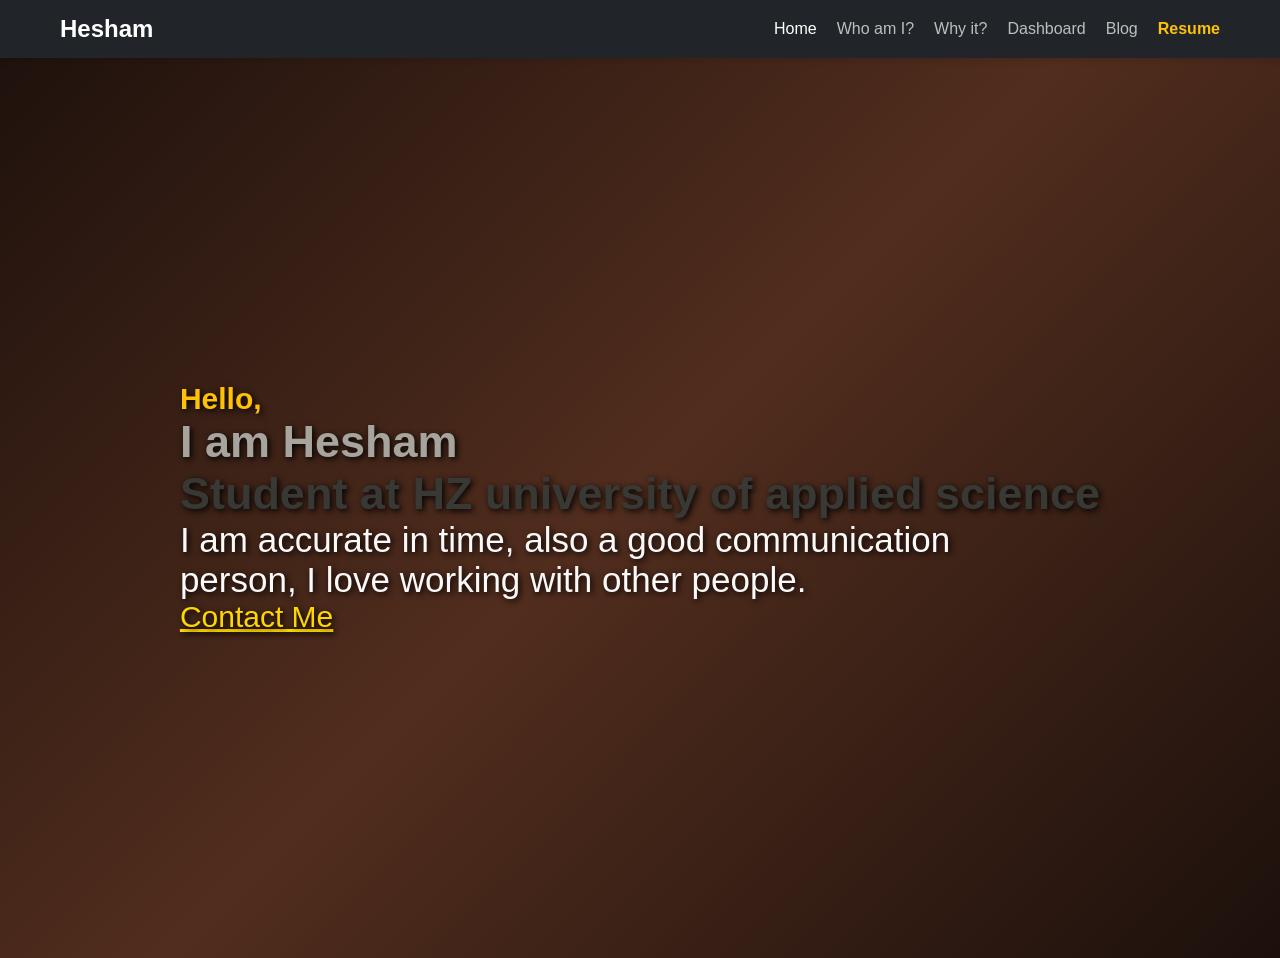
==== index.html @ 1035325f "add text to who am i with photo" ====
<!DOCTYPE html>
<html lang="en">
<head>
    <meta charset="UTF-8">
    <meta name="viewport" content="width=device-width, initial-scale=1.0">
    <title>Hesham</title>
    <link rel="icon" type="image/png" href="img/logo.png">
    
    
    <link rel="stylesheet" href="style.css">
</head>
<body>

    <header class="header">
        <nav class="custom-navbar">
            <!-- Logo -->
            <a href="index.html" class="brand">Hesham</a>
            
            <!-- Mobile menu Button -->
            <button class="menu-btn" id="menu-btn">
                Menu
            </button>

            <!-- Navigation Links -->
            <ul class="nav-menu" id="nav-menu">
                <li><a href="index.html" class="active">Home</a></li>
                <li><a href="who am i.html">Who am I?</a></li>
                <li><a href="why it.html">Why it?</a></li>
                <li><a href="dashboard.html">Dashboard</a></li>
                
                <!-- Dropdown Menu -->
                <li class="dropdown">
                    <a href="blog.html">Blog</a>
                    <ul class="dropdown-menu">
                        <li><a href="goals.html">Goals</a></li>
                        <li><a href="direction.html">Direction</a></li>
                    </ul>
                </li>

                <!-- Resume Link -->
                <li><a href="cv/cv.pdf" download class="resume-btn">Resume</a></li>
            </ul>
        </nav>
    </header>
    <section class="home">
         <div class="text">
                        <h4>Hello,</h4>
                        <h1>I am Hesham</h1>
                        <h2>Student at HZ university of applied science</h2>
                        <p>I am accurate in time, also a good communication person,
                            I love working with other people.
                        </p>
                        <a class="nav-link" href="https://www.instagram.com/hes10s" target="_blank"
                            class="nav">Contact Me</a>
                    </div>

    </section>

    <!-- Script for mobile menu -->
    <script>
        const menubtn = document.getElementById('menu-btn');
        const navMenu = document.getElementById('nav-menu');

        menubtn.addEventListener('click', () => {
            navMenu.classList.toggle('active');
        });
    </script>
</body>
</html>
---- style.css ----
/* --- 1. Basic Resets --- */
* {
  margin: 0;
  padding: 0;
  box-sizing: border-box;
  font-family: sans-serif;
}
body {
  background: linear-gradient(135deg, #1c100b 0%, #512d1e 50%, #1c100b 100%);
}

/* --- 2. Main Navbar Styling --- */
.header {
  background-color: #212529; /* Dark background */
  box-shadow: 0 4px 6px rgba(0, 0, 0, 0.1);
}

.custom-navbar {
  display: flex;
  justify-content: space-between;
  align-items: center;
  max-width: 1200px;
  margin: 0 auto;
  padding: 15px 20px;
}

.brand {
  color: white;
  font-size: 1.5rem;
  font-weight: bold;
  text-decoration: none;
}

/* --- 3. Navigation Menu --- */
.nav-menu {
  list-style: none;
  display: flex;
  align-items: center;
  gap: 20px;
}

.nav-menu a {
  color: rgba(255, 255, 255, 0.7); /* Light grey text */
  text-decoration: none;
  font-size: 1rem;
  transition: color 0.3s ease;
}

.nav-menu a:hover,
.nav-menu a.active {
  color: white;
}
.resume-btn {
  color: #ffc107 !important; /* Yellow warning color */
  font-weight: bold;
}

/* --- 4. Dropdown Styling (Blog) --- */
.dropdown {
  position: relative;
}

.dropdown-menu {
  display: none; /* Hidden by default */
  position: absolute;
  top: 100%;
  left: 0;
  background-color: #212529;
  list-style: none;
  min-width: 140px;
  padding: 10px 0;
  border-radius: 4px;
  box-shadow: 0 4px 6px rgba(0, 0, 0, 0.2);
  z-index: 1000;
}

.dropdown-menu li {
  padding: 8px 20px;
}

/* Show dropdown on hover */
.dropdown:hover .dropdown-menu {
  display: block;
}

/* --- 5. Mobile Responsiveness --- */
.menu-btn {
  display: none; /* Hidden on desktop */
  background: none;
  border: none;
  color: white;
  font-size: 1.8rem;
  cursor: pointer;
}

/* Mobile Screens (Tablets and smaller) */
@media (max-width: 768px) {
  .menu-btn {
    display: block;
  }

  .nav-menu {
    display: none; /* Hide menu */
    flex-direction: column;
    width: 100%;
    position: absolute;
    top: 60px; /* Below the header */
    left: 0;
    background-color: #212529;
    padding: 20px 0;
    z-index: 999;
  }

  /* Shows menu when button is clicked via JavaScript */
  .nav-menu.active {
    display: flex;
  }

  /* Adjust dropdown for mobile layout */
  .dropdown-menu {
    position: static;
    box-shadow: none;
    padding-left: 20px;
  }
}

/* here start dashboard*/
.dashboard {
  color: #ffffff;
  height: 100%;
  width: 100%;
  background-size: cover;
  background-position: center;
}

table,
th,
td {
  border: 2px solid wheat;
  border-collapse: collapse;
  justify-self: center;
  margin-top: 5%;
  margin-bottom: 5%;
  color: white;
  padding: 10px 50px;
  text-shadow: 2px 2px 6px rgba(0, 0, 0, 9);
}

.dashboard .hz {
  display: flex;
  align-items: center;
  justify-content: center;
  margin-top: 150px;
}

.dashboard .dashboardText {
  display: flex;
  align-items: center;
  color: rgb(180, 178, 198);
  margin-left: 40%;
  margin-top: 90px;
  text-shadow: 2px 2px 6px rgba(0, 0, 0, 9);
}

/* here start index*/
.home {
  display: flex;
  align-items: center;
  justify-content: center;
  min-height: 100vh;
  margin: 0;
}

.home .text {
  align-items: center;
  justify-content: space-between;
  height: 100%;
  font-size: 30px;
  text-shadow: 2px 2px 6px rgba(0, 0, 0, 9);
}
.home .text h4 {
  color: #ffc107;
}
.home .text h1 {
  color: #a6a49d;
}
.home .text h2 {
  color: #383835;
}
.home .text p {
  color: rgb(253, 249, 249);
  max-width: 800px;
  font-size: 35px;
  text-shadow: 2px 2px 6px rgba(0, 0, 0, 9);
}
.home .text a {
  color: gold;
}

/*here start about / who am i */
.about {
  display: flex;
  align-items: center;
  justify-content: center;
  min-height: 100vh;
  margin: 0;
}
.about img {
  border-radius: 30%;
  margin-right: 20px;
}
.about .text h3 {
  align-items: center;
  justify-content: space-between;
  height: 100%;
  font-size: 30px;
  text-shadow: 2px 2px 6px rgba(0, 0, 0, 9);
  color: #ff3dc8;
}

.about .text p {
  color: rgb(253, 249, 249);
  max-width: 800px;
  font-size: 35px;
  text-shadow: 2px 2px 6px rgba(0, 0, 0, 9);
}
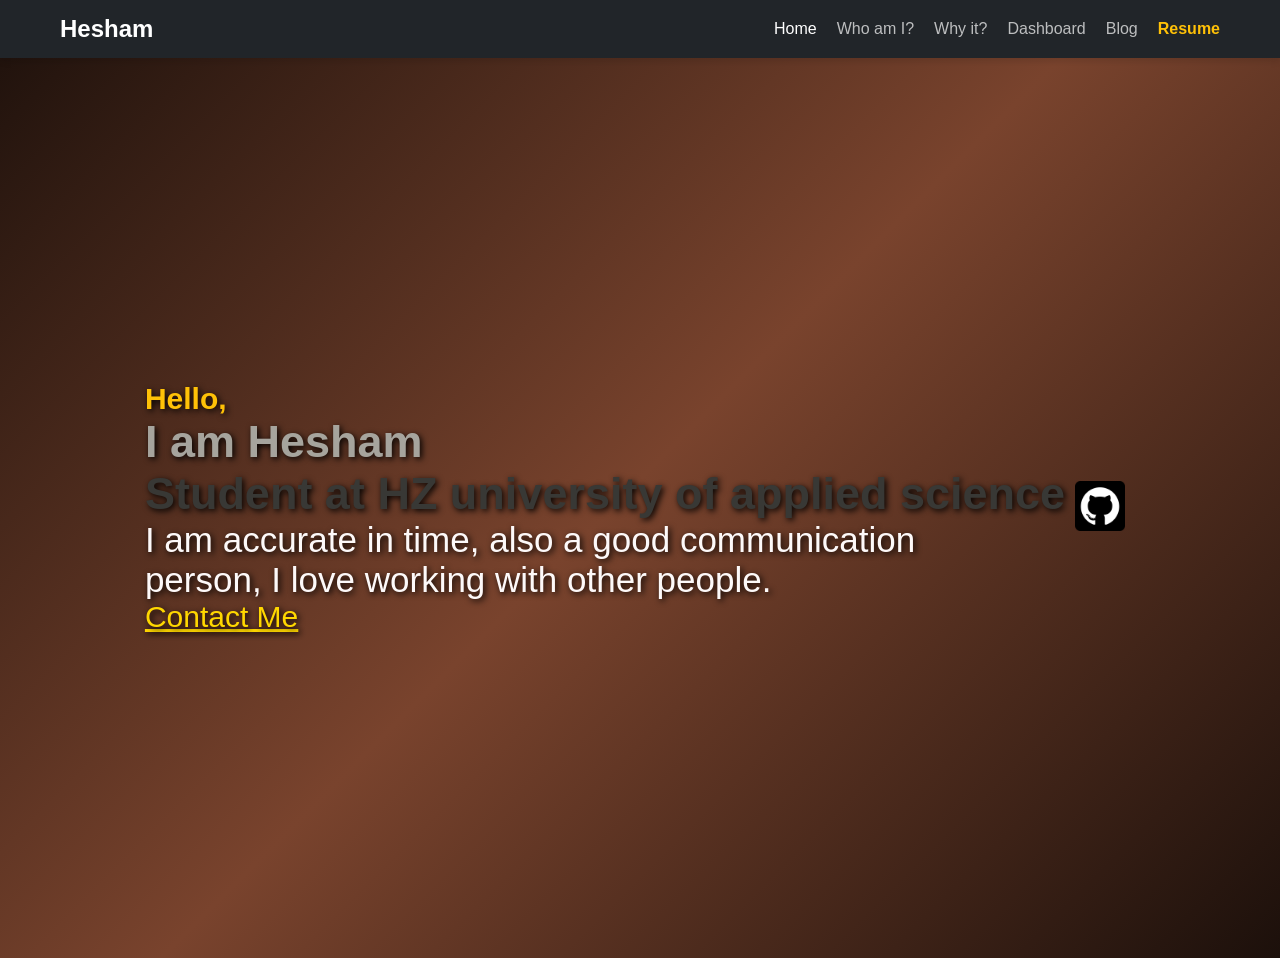
==== commit 7200bdb9: "add new image" ====
--- a/index.html
+++ b/index.html
@@ -1,69 +1,76 @@
-<!DOCTYPE html>
+<!doctype html>
 <html lang="en">
-<head>
-    <meta charset="UTF-8">
-    <meta name="viewport" content="width=device-width, initial-scale=1.0">
+  <head>
+    <meta charset="UTF-8" />
+    <meta name="viewport" content="width=device-width, initial-scale=1.0" />
     <title>Hesham</title>
-    <link rel="icon" type="image/png" href="img/logo.png">
-    
-    
-    <link rel="stylesheet" href="style.css">
-</head>
-<body>
+    <link rel="icon" type="image/png" href="img/logo.png" />
 
+    <link rel="stylesheet" href="style.css" />
+  </head>
+  <body>
     <header class="header">
-        <nav class="custom-navbar">
-            <!-- Logo -->
-            <a href="index.html" class="brand">Hesham</a>
-            
-            <!-- Mobile menu Button -->
-            <button class="menu-btn" id="menu-btn">
-                Menu
-            </button>
+      <nav class="custom-navbar">
+        <!-- Logo -->
+        <a href="index.html" class="brand">Hesham</a>
 
-            <!-- Navigation Links -->
-            <ul class="nav-menu" id="nav-menu">
-                <li><a href="index.html" class="active">Home</a></li>
-                <li><a href="who am i.html">Who am I?</a></li>
-                <li><a href="why it.html">Why it?</a></li>
-                <li><a href="dashboard.html">Dashboard</a></li>
-                
-                <!-- Dropdown Menu -->
-                <li class="dropdown">
-                    <a href="blog.html">Blog</a>
-                    <ul class="dropdown-menu">
-                        <li><a href="goals.html">Goals</a></li>
-                        <li><a href="direction.html">Direction</a></li>
-                    </ul>
-                </li>
+        <!-- Mobile menu Button -->
+        <button class="menu-btn" id="menu-btn">Menu</button>
 
-                <!-- Resume Link -->
-                <li><a href="cv/cv.pdf" download class="resume-btn">Resume</a></li>
+        <!-- Navigation Links -->
+        <ul class="nav-menu" id="nav-menu">
+          <li><a href="index.html" class="active">Home</a></li>
+          <li><a href="who am i.html">Who am I?</a></li>
+          <li><a href="why it.html">Why it?</a></li>
+          <li><a href="dashboard.html">Dashboard</a></li>
+
+          <!-- Dropdown Menu -->
+          <li class="dropdown">
+            <a href="blog.html">Blog</a>
+            <ul class="dropdown-menu">
+              <li><a href="goals.html">Goals</a></li>
+              <li><a href="direction.html">Direction</a></li>
             </ul>
-        </nav>
+          </li>
+
+          <!-- Resume Link -->
+          <li><a href="cv/cv.pdf" download class="resume-btn">Resume</a></li>
+        </ul>
+      </nav>
     </header>
     <section class="home">
-         <div class="text">
-                        <h4>Hello,</h4>
-                        <h1>I am Hesham</h1>
-                        <h2>Student at HZ university of applied science</h2>
-                        <p>I am accurate in time, also a good communication person,
-                            I love working with other people.
-                        </p>
-                        <a class="nav-link" href="https://www.instagram.com/hes10s" target="_blank"
-                            class="nav">Contact Me</a>
-                    </div>
-
+      <div class="text">
+        <h4>Hello,</h4>
+        <h1>I am Hesham</h1>
+        <h2>Student at HZ university of applied science</h2>
+        <p>
+          I am accurate in time, also a good communication person, I love
+          working with other people.
+        </p>
+        
+        <a
+          class="nav-link"
+          href="https://www.instagram.com/hes10s"
+          target="_blank"
+          class="nav"
+          >Contact Me</a
+        >
+      </div>
+      <div class="img-h">
+          <a href="https://github.com/Al-Dubai" class="icon1" target="_blank">
+            <img src="img/github.png" width="50px"
+          /></a>
+        </div>
     </section>
 
     <!-- Script for mobile menu -->
     <script>
-        const menubtn = document.getElementById('menu-btn');
-        const navMenu = document.getElementById('nav-menu');
+      const menubtn = document.getElementById("menu-btn");
+      const navMenu = document.getElementById("nav-menu");
 
-        menubtn.addEventListener('click', () => {
-            navMenu.classList.toggle('active');
-        });
+      menubtn.addEventListener("click", () => {
+        navMenu.classList.toggle("active");
+      });
     </script>
-</body>
-</html>+  </body>
+</html>
--- a/style.css
+++ b/style.css
@@ -1,4 +1,4 @@
-/* --- 1. Basic Resets --- */
+/*  Basic Resets   */
 * {
   margin: 0;
   padding: 0;
@@ -6,10 +6,10 @@
   font-family: sans-serif;
 }
 body {
-  background: linear-gradient(135deg, #1c100b 0%, #512d1e 50%, #1c100b 100%);
-}
-
-/* --- 2. Main Navbar Styling --- */
+  background: linear-gradient(135deg, #1c100b 0%, #79432d 50%, #1c100b 100%);
+}
+
+/*   Main Navbar Styling  */
 .header {
   background-color: #212529; /* Dark background */
   box-shadow: 0 4px 6px rgba(0, 0, 0, 0.1);
@@ -55,7 +55,7 @@
   font-weight: bold;
 }
 
-/* --- 4. Dropdown Styling (Blog) --- */
+/*  Dropdown Styling (Blog)  */
 .dropdown {
   position: relative;
 }
@@ -83,7 +83,7 @@
   display: block;
 }
 
-/* --- 5. Mobile Responsiveness --- */
+/*   Mobile Responsiveness  */
 .menu-btn {
   display: none; /* Hidden on desktop */
   background: none;
@@ -93,10 +93,12 @@
   cursor: pointer;
 }
 
-/* Mobile Screens (Tablets and smaller) */
+/* Mobile Screens */
 @media (max-width: 768px) {
   .menu-btn {
     display: block;
+    text-align: center;
+    text-size-adjust: auto;
   }
 
   .nav-menu {
@@ -125,25 +127,49 @@
 }
 
 /* here start dashboard*/
+@media screen and (max-width: 5%) {
+  .table-container table,
+  .header,
+  .data,
+  th,
+  td,
+  tr {
+    display: block;
+  }
+
+  /* the image in the -about- section */
+  .img-s {
+    margin-top: auto;
+  }
+}
 .dashboard {
-  color: #ffffff;
   height: 100%;
   width: 100%;
   background-size: cover;
   background-position: center;
 }
 
+.table-container {
+  width: 100%;
+  overflow-x: auto;
+  -webkit-overflow-scrolling: touch;
+}
+.data .quarter-num {
+  color: rgb(145, 255, 0);
+}
 table,
 th,
 td {
-  border: 2px solid wheat;
-  border-collapse: collapse;
+  border: 5px solid wheat;
+  width: auto;
+  border-collapse: separate;
   justify-self: center;
   margin-top: 5%;
   margin-bottom: 5%;
   color: white;
   padding: 10px 50px;
   text-shadow: 2px 2px 6px rgba(0, 0, 0, 9);
+  border-style: groove;
 }
 
 .dashboard .hz {
@@ -156,8 +182,8 @@
 .dashboard .dashboardText {
   display: flex;
   align-items: center;
+  justify-content: center;
   color: rgb(180, 178, 198);
-  margin-left: 40%;
   margin-top: 90px;
   text-shadow: 2px 2px 6px rgba(0, 0, 0, 9);
 }
@@ -169,6 +195,7 @@
   justify-content: center;
   min-height: 100vh;
   margin: 0;
+  
 }
 
 .home .text {
@@ -194,8 +221,10 @@
   text-shadow: 2px 2px 6px rgba(0, 0, 0, 9);
 }
 .home .text a {
-  color: gold;
-}
+  color: gold;}
+  .img-h{
+    padding: 10px;
+  }
 
 /*here start about / who am i */
 .about {
@@ -203,11 +232,24 @@
   align-items: center;
   justify-content: center;
   min-height: 100vh;
-  margin: 0;
+  margin-top: 10%;
+}
+.about .img-s{
+align-items: center;
+align-content: center;
+margin-bottom: auto;
+
 }
 .about img {
+  max-width: 100%;
+  height: auto;
+  display: block;
   border-radius: 30%;
-  margin-right: 20px;
+  margin-bottom: 30%;
+  
+}
+.about text{
+  align-content: center;
 }
 .about .text h3 {
   align-items: center;
@@ -216,6 +258,7 @@
   font-size: 30px;
   text-shadow: 2px 2px 6px rgba(0, 0, 0, 9);
   color: #ff3dc8;
+  
 }
 
 .about .text p {
@@ -224,3 +267,23 @@
   font-size: 35px;
   text-shadow: 2px 2px 6px rgba(0, 0, 0, 9);
 }
+/*here start Why It*/
+.why-it {
+  display: flex;
+  align-items: center;
+  justify-content: center;
+  min-height: 100vh;
+}
+.why-it h2 {
+  color: gold;
+  height: 100%;
+  margin-right: 20px;
+  font-size: 30px;
+}
+.why-it p {
+  color: aliceblue;
+  max-width: 900px;
+  font-size: 25px;
+  justify-content: space-between;
+  text-shadow: 0 4px 6px rgba(0, 0, 0, 0.2);
+}
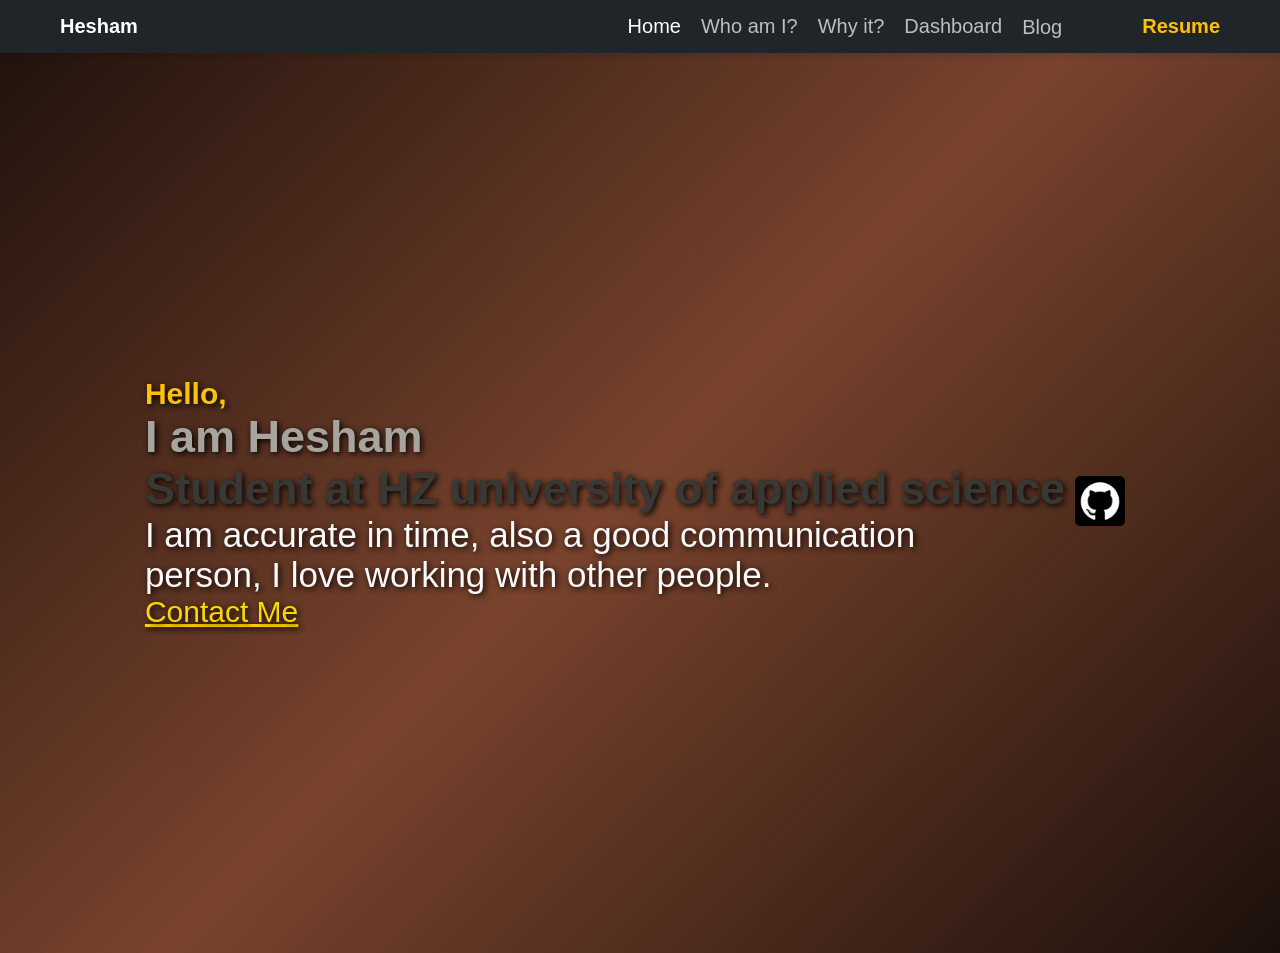
==== commit b822231e: "make dropdown transparent" ====
--- a/index.html
+++ b/index.html
@@ -14,8 +14,8 @@
         <!-- Logo -->
         <a href="index.html" class="brand">Hesham</a>
 
-        <!-- Mobile menu Button -->
-        <button class="menu-btn" id="menu-btn">Menu</button>
+        
+        <!-- <button class="menu-btn" id="menu-btn">Menu</button>-->
 
         <!-- Navigation Links -->
         <ul class="nav-menu" id="nav-menu">
@@ -25,13 +25,14 @@
           <li><a href="dashboard.html">Dashboard</a></li>
 
           <!-- Dropdown Menu -->
-          <li class="dropdown">
-            <a href="blog.html">Blog</a>
-            <ul class="dropdown-menu">
-              <li><a href="goals.html">Goals</a></li>
-              <li><a href="direction.html">Direction</a></li>
-            </ul>
-          </li>
+         <div class="menu-btn"><li class="dropdown">
+                    <a href="blog.html">Blog</a>
+                    <ul class="dropdown-menu">
+                        <a href="goals.html">Goals</a></li>
+                        <li><a href="direction.html">Direction</a></li>
+                    </ul>
+                </li></div>
+
 
           <!-- Resume Link -->
           <li><a href="cv/cv.pdf" download class="resume-btn">Resume</a></li>
@@ -50,7 +51,7 @@
         
         <a
           class="nav-link"
-          href="https://www.instagram.com/hes10s"
+          href="https://linktr.ee/ase30az"
           target="_blank"
           class="nav"
           >Contact Me</a
@@ -63,14 +64,6 @@
         </div>
     </section>
 
-    <!-- Script for mobile menu -->
-    <script>
-      const menubtn = document.getElementById("menu-btn");
-      const navMenu = document.getElementById("nav-menu");
-
-      menubtn.addEventListener("click", () => {
-        navMenu.classList.toggle("active");
-      });
-    </script>
+ 
   </body>
 </html>
--- a/style.css
+++ b/style.css
@@ -26,24 +26,42 @@
 
 .brand {
   color: white;
-  font-size: 1.5rem;
+  font-size: 20px;
   font-weight: bold;
   text-decoration: none;
 }
 
-/* --- 3. Navigation Menu --- */
+/*  Navigation Menu  */
+nav{
+   list-style: none;
+ 
+  align-items: center;
+  gap: 20px;
+  align-content: space-between;
+ 
+}
+.menu-btn{
+  margin-right: 100px;
+  align-items: center;
+  margin-bottom:22px;
+  
+}
 .nav-menu {
   list-style: none;
   display: flex;
   align-items: center;
   gap: 20px;
-}
+  align-content: space-between;
+  position: relative;
+}
+
 
 .nav-menu a {
   color: rgba(255, 255, 255, 0.7); /* Light grey text */
-  text-decoration: none;
-  font-size: 1rem;
+  text-decoration:none;
+  font-size: 20px;
   transition: color 0.3s ease;
+  position: static;
 }
 
 .nav-menu a:hover,
@@ -51,13 +69,15 @@
   color: white;
 }
 .resume-btn {
-  color: #ffc107 !important; /* Yellow warning color */
+  color: #ffc107 !important;
   font-weight: bold;
 }
 
-/*  Dropdown Styling (Blog)  */
+/*  Dropdown Styling (Blog) */
 .dropdown {
-  position: relative;
+  position: absolute;
+
+  
 }
 
 .dropdown-menu {
@@ -65,83 +85,35 @@
   position: absolute;
   top: 100%;
   left: 0;
-  background-color: #212529;
   list-style: none;
   min-width: 140px;
   padding: 10px 0;
   border-radius: 4px;
-  box-shadow: 0 4px 6px rgba(0, 0, 0, 0.2);
+  box-shadow: 0 4px 6px rgba(0, 0, 0, 0.4);
   z-index: 1000;
-}
-
-.dropdown-menu li {
-  padding: 8px 20px;
-}
+  
+}
+
+
+
+/* .dropdown-menu{
+  display: none; 
+  background: none;
+  border: none;
+  color: white;
+  font-size: 1.8rem;
+  cursor: pointer;
+} */
 
 /* Show dropdown on hover */
 .dropdown:hover .dropdown-menu {
   display: block;
-}
-
-/*   Mobile Responsiveness  */
-.menu-btn {
-  display: none; /* Hidden on desktop */
-  background: none;
-  border: none;
-  color: white;
-  font-size: 1.8rem;
-  cursor: pointer;
-}
-
-/* Mobile Screens */
-@media (max-width: 768px) {
-  .menu-btn {
-    display: block;
-    text-align: center;
-    text-size-adjust: auto;
-  }
-
-  .nav-menu {
-    display: none; /* Hide menu */
-    flex-direction: column;
-    width: 100%;
-    position: absolute;
-    top: 60px; /* Below the header */
-    left: 0;
-    background-color: #212529;
-    padding: 20px 0;
-    z-index: 999;
-  }
-
-  /* Shows menu when button is clicked via JavaScript */
-  .nav-menu.active {
-    display: flex;
-  }
-
-  /* Adjust dropdown for mobile layout */
-  .dropdown-menu {
-    position: static;
-    box-shadow: none;
-    padding-left: 20px;
-  }
+  
 }
 
 /* here start dashboard*/
-@media screen and (max-width: 5%) {
-  .table-container table,
-  .header,
-  .data,
-  th,
-  td,
-  tr {
-    display: block;
-  }
-
-  /* the image in the -about- section */
-  .img-s {
-    margin-top: auto;
-  }
-}
+
+
 .dashboard {
   height: 100%;
   width: 100%;
@@ -149,41 +121,35 @@
   background-position: center;
 }
 
-.table-container {
-  width: 100%;
-  overflow-x: auto;
-  -webkit-overflow-scrolling: touch;
-}
+
 .data .quarter-num {
-  color: rgb(145, 255, 0);
-}
-table,
+  color: gold;
+  font-size: large;
+}
+.tableDashoard,
 th,
 td {
+  max-width: 900px;
   border: 5px solid wheat;
-  width: auto;
-  border-collapse: separate;
   justify-self: center;
   margin-top: 5%;
   margin-bottom: 5%;
   color: white;
-  padding: 10px 50px;
+  padding: 5px 25px;
   text-shadow: 2px 2px 6px rgba(0, 0, 0, 9);
   border-style: groove;
-}
-
-.dashboard .hz {
-  display: flex;
-  align-items: center;
-  justify-content: center;
-  margin-top: 150px;
+  border-radius: 25px;
+  font-size: large;
+}
+
+.hz {
+  margin-top: 5%;
+  text-align: center;
 }
 
 .dashboard .dashboardText {
-  display: flex;
-  align-items: center;
-  justify-content: center;
-  color: rgb(180, 178, 198);
+  text-align: center;
+  color:gold;
   margin-top: 90px;
   text-shadow: 2px 2px 6px rgba(0, 0, 0, 9);
 }
@@ -195,7 +161,6 @@
   justify-content: center;
   min-height: 100vh;
   margin: 0;
-  
 }
 
 .home .text {
@@ -221,10 +186,11 @@
   text-shadow: 2px 2px 6px rgba(0, 0, 0, 9);
 }
 .home .text a {
-  color: gold;}
-  .img-h{
-    padding: 10px;
-  }
+  color: gold;
+}
+.img-h {
+  padding: 10px;
+}
 
 /*here start about / who am i */
 .about {
@@ -234,21 +200,26 @@
   min-height: 100vh;
   margin-top: 10%;
 }
-.about .img-s{
-align-items: center;
-align-content: center;
-margin-bottom: auto;
-
-}
+.about .img-s {
+  align-items: center;
+  align-content: center;
+  margin-bottom: auto;
+  margin-right: 10px;
+}
+.img-r {
+  display: flex;
+  direction: row;
+  gap: 10px;
+}
+
 .about img {
   max-width: 100%;
   height: auto;
   display: block;
   border-radius: 30%;
   margin-bottom: 30%;
-  
-}
-.about text{
+}
+.about text {
   align-content: center;
 }
 .about .text h3 {
@@ -258,7 +229,6 @@
   font-size: 30px;
   text-shadow: 2px 2px 6px rgba(0, 0, 0, 9);
   color: #ff3dc8;
-  
 }
 
 .about .text p {
@@ -267,6 +237,7 @@
   font-size: 35px;
   text-shadow: 2px 2px 6px rgba(0, 0, 0, 9);
 }
+
 /*here start Why It*/
 .why-it {
   display: flex;
@@ -287,3 +258,81 @@
   justify-content: space-between;
   text-shadow: 0 4px 6px rgba(0, 0, 0, 0.2);
 }
+
+/*here start Blog */
+.blog{
+   margin-top: 50px;
+  min-height: 100vh;
+}
+.bolgText{
+  width: 80%;
+  max-width: 900px;
+  margin: 30px auto;
+  background-color: rgba(0, 0, 0, 0.2);
+  border: 1px solid rgba(255, 255, 255, 0.1);
+  border-radius: 12px;
+  box-shadow:0 10px 20px rgba(0, 0, 0, 0.5);
+  transform: translateY(-4px);
+  text-align: center;
+}
+
+/* here start goals */
+
+.goals{
+  margin-top: 50px;
+  min-height: 100vh;
+  
+}
+.textGoals{
+  text-align: center;
+  color:gold;
+  margin-top: 90px;
+  text-shadow: 2px 2px 6px rgba(0, 0, 0, 9);
+  
+}
+.textgoal{
+  width: 80%;
+  max-width: 900px;
+  margin: 30px auto;
+  background-color: rgba(0, 0, 0, 0.2);
+  border: 1px solid rgba(255, 255, 255, 0.1);
+  border-radius: 12px;
+  box-shadow:0 10px 20px rgba(0, 0, 0, 0.5);
+  transform: translateY(-3px);
+  text-align: center;
+}
+.textgoal h3{
+  margin-top: 20px;
+  margin-bottom:10px;
+  color: green;
+  font-size: 35px;
+
+}
+.textgoal h2{
+  margin-top: 50px;
+  margin-bottom: 10px;
+  color: gold;
+  font-size: 35px;
+}
+.textgoal p{
+  color: white;
+  font-size: 30px;
+}
+.tableGoals{
+   max-width: 900px;
+  border: 5px solid wheat;
+  justify-self: center;
+  margin-top: 5%;
+  margin-bottom: 5%;
+  color: white;
+  font-size: 20px;
+  text-shadow: 2px 2px 6px rgba(0, 0, 0, 9);
+  border-radius:  25px;
+  border-style:groove;
+}
+.good{
+  color:greenyellow;
+}
+.bad{
+  color: red;
+}
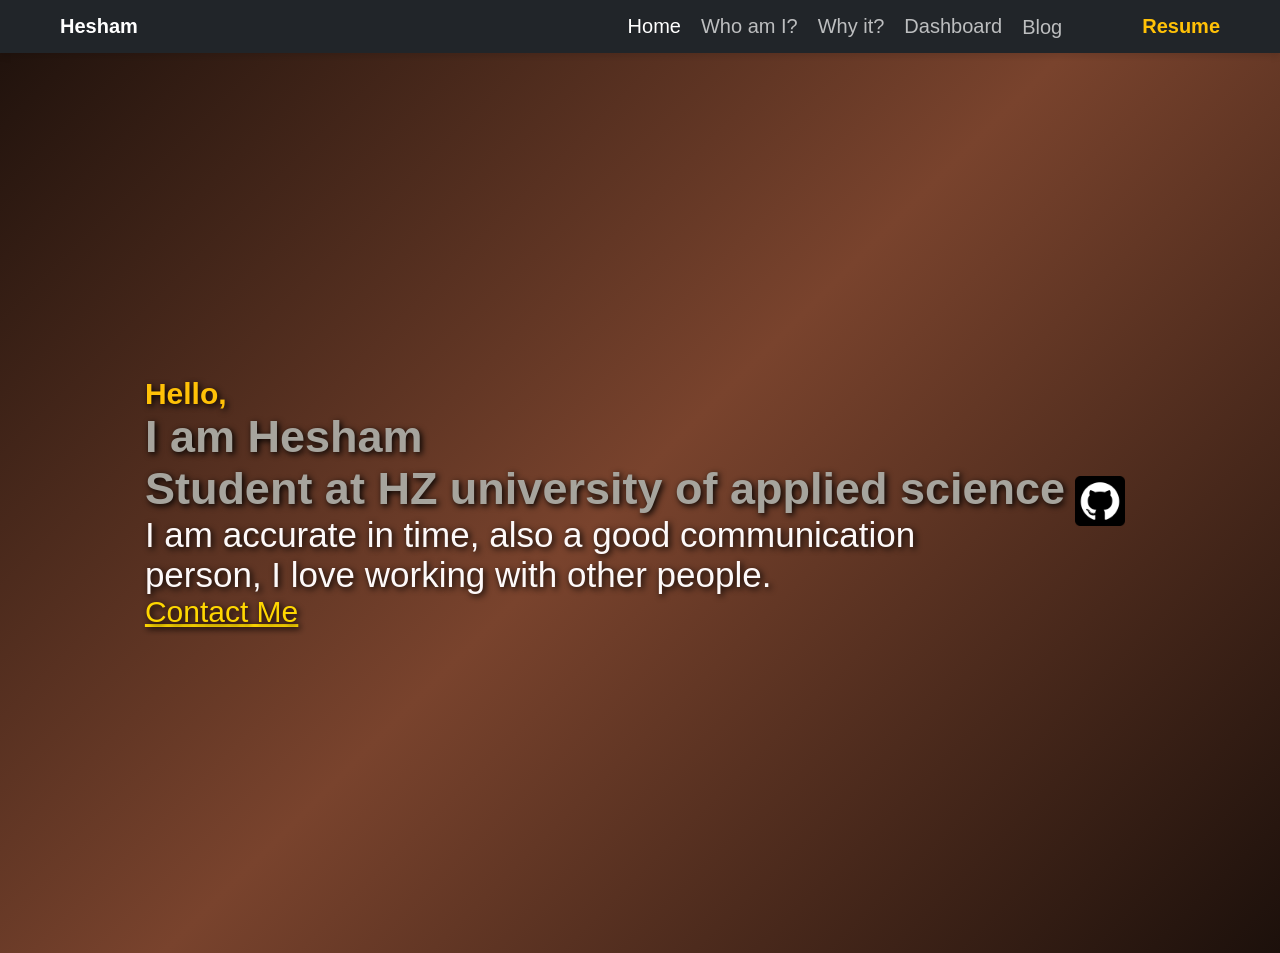
==== commit 27027b46: "add js" ====
--- a/index.html
+++ b/index.html
@@ -1,69 +1,63 @@
 <!doctype html>
 <html lang="en">
-  <head>
-    <meta charset="UTF-8" />
-    <meta name="viewport" content="width=device-width, initial-scale=1.0" />
-    <title>Hesham</title>
-    <link rel="icon" type="image/png" href="img/logo.png" />
 
-    <link rel="stylesheet" href="style.css" />
-  </head>
-  <body>
-    <header class="header">
-      <nav class="custom-navbar">
-        <!-- Logo -->
-        <a href="index.html" class="brand">Hesham</a>
+<head>
+  <meta charset="UTF-8" />
+  <meta name="viewport" content="width=device-width, initial-scale=1.0" />
+  <title>Hesham</title>
+  <link rel="icon" type="image/png" href="img/logo.png" />
 
-        
-        <!-- <button class="menu-btn" id="menu-btn">Menu</button>-->
+  <link rel="stylesheet" href="style.css" />
+</head>
 
-        <!-- Navigation Links -->
-        <ul class="nav-menu" id="nav-menu">
-          <li><a href="index.html" class="active">Home</a></li>
-          <li><a href="who am i.html">Who am I?</a></li>
-          <li><a href="why it.html">Why it?</a></li>
-          <li><a href="dashboard.html">Dashboard</a></li>
+<body>
+  <header class="header">
+    <nav class="custom-navbar">
+      <!-- Logo -->
+      <a href="index.html" class="brand">Hesham</a>
+      <!-- Navigation Links -->
+      <ul class="nav-menu" class="active">
+        <li><a href="index.html">Home</a></li>
+        <li><a href="who am i.html">Who am I?</a></li>
+        <li><a href="why it.html">Why it?</a></li>
+        <li><a href="dashboard.html">Dashboard</a></li>
 
-          <!-- Dropdown Menu -->
-         <div class="menu-btn"><li class="dropdown">
-                    <a href="blog.html">Blog</a>
-                    <ul class="dropdown-menu">
-                        <a href="goals.html">Goals</a></li>
-                        <li><a href="direction.html">Direction</a></li>
-                    </ul>
-                </li></div>
+        <!-- Dropdown Menu -->
+        <div class="menu-btn">
+          <li class="dropdown">
+            <a href="blog.html">Blog</a>
+            <ul class="dropdown-menu">
+              <a href="goals.html">Goals</a>
+          </li>
+          <li><a href="direction.html">Direction</a></li>
+      </ul>
+      </li>
+      </div>
 
+      <!-- Resume Link -->
+      <li><a href="cv/cv.pdf" download class="resume-btn">Resume</a></li>
+      </ul>
+    </nav>
+  </header>
+  <section class="home">
+    <div class="text">
+      <h4>Hello,</h4>
+      <h1>I am Hesham</h1>
+      <h1>Student at HZ university of applied science</h1>
+      <p>
+        I am accurate in time, also a good communication person, I love
+        working with other people.
+      </p>
 
-          <!-- Resume Link -->
-          <li><a href="cv/cv.pdf" download class="resume-btn">Resume</a></li>
-        </ul>
-      </nav>
-    </header>
-    <section class="home">
-      <div class="text">
-        <h4>Hello,</h4>
-        <h1>I am Hesham</h1>
-        <h2>Student at HZ university of applied science</h2>
-        <p>
-          I am accurate in time, also a good communication person, I love
-          working with other people.
-        </p>
-        
-        <a
-          class="nav-link"
-          href="https://linktr.ee/ase30az"
-          target="_blank"
-          class="nav"
-          >Contact Me</a
-        >
-      </div>
-      <div class="img-h">
-          <a href="https://github.com/Al-Dubai" class="icon1" target="_blank">
-            <img src="img/github.png" width="50px"
-          /></a>
-        </div>
-    </section>
+      <a class="nav-link" href="https://linktr.ee/ase30az" target="_blank" class="nav">Contact Me</a>
+    </div>
+    <div class="img-h">
+      <a href="https://github.com/Al-Dubai" class="icon1" target="_blank">
+        <img src="img/github.png" width="50px"></a>
+    </div>
+  </section>
 
- 
-  </body>
-</html>
+  <script src="main.js"></script>
+</body>
+
+</html>
--- a/style.css
+++ b/style.css
@@ -32,19 +32,16 @@
 }
 
 /*  Navigation Menu  */
-nav{
-   list-style: none;
- 
+nav {
+  list-style: none;
   align-items: center;
   gap: 20px;
   align-content: space-between;
- 
-}
-.menu-btn{
+}
+.menu-btn {
   margin-right: 100px;
   align-items: center;
-  margin-bottom:22px;
-  
+  margin-bottom: 22px;
 }
 .nav-menu {
   list-style: none;
@@ -55,17 +52,15 @@
   position: relative;
 }
 
-
 .nav-menu a {
   color: rgba(255, 255, 255, 0.7); /* Light grey text */
-  text-decoration:none;
+  text-decoration: none;
   font-size: 20px;
   transition: color 0.3s ease;
   position: static;
 }
 
-.nav-menu a:hover,
-.nav-menu a.active {
+.nav-menu a.active, a:hover{
   color: white;
 }
 .resume-btn {
@@ -73,28 +68,23 @@
   font-weight: bold;
 }
 
-/*  Dropdown Styling (Blog) */
+/*Dropdown Styling (Blog) */
 .dropdown {
   position: absolute;
-
-  
 }
 
 .dropdown-menu {
   display: none; /* Hidden by default */
-  position: absolute;
+  position: relative;
   top: 100%;
-  left: 0;
+  /* left: 0; */
   list-style: none;
   min-width: 140px;
-  padding: 10px 0;
+  padding: 10px 20px;
   border-radius: 4px;
-  box-shadow: 0 4px 6px rgba(0, 0, 0, 0.4);
+  box-shadow: 0 4px 4px rgba(0, 0, 0, 0.4);
   z-index: 1000;
-  
-}
-
-
+}
 
 /* .dropdown-menu{
   display: none; 
@@ -108,11 +98,9 @@
 /* Show dropdown on hover */
 .dropdown:hover .dropdown-menu {
   display: block;
-  
-}
-
-/* here start dashboard*/
-
+}
+
+/*here start dashboard*/
 
 .dashboard {
   height: 100%;
@@ -121,7 +109,6 @@
   background-position: center;
 }
 
-
 .data .quarter-num {
   color: gold;
   font-size: large;
@@ -149,7 +136,7 @@
 
 .dashboard .dashboardText {
   text-align: center;
-  color:gold;
+  color: gold;
   margin-top: 90px;
   text-shadow: 2px 2px 6px rgba(0, 0, 0, 9);
 }
@@ -222,13 +209,14 @@
 .about text {
   align-content: center;
 }
-.about .text h3 {
+.about h3 {
   align-items: center;
   justify-content: space-between;
   height: 100%;
   font-size: 30px;
   text-shadow: 2px 2px 6px rgba(0, 0, 0, 9);
   color: #ff3dc8;
+  transform: translateY(-6);
 }
 
 .about .text p {
@@ -245,6 +233,17 @@
   justify-content: center;
   min-height: 100vh;
 }
+.why-it {
+  width: 80%;
+  max-width: auto;
+  margin: 50px auto;
+  background-color: rgba(0, 0, 0, 0.2);
+  border: 1px solid rgba(255, 255, 255, 0.1);
+  border-radius: 12px;
+  box-shadow: 0 10px 10px rgba(0, 0, 0, 0.3);
+  transform: translateY(-5px);
+  text-align: left;
+}
 .why-it h2 {
   color: gold;
   height: 100%;
@@ -260,66 +259,57 @@
 }
 
 /*here start Blog */
-.blog{
-   margin-top: 50px;
-  min-height: 100vh;
-}
-.bolgText{
+.blog {
+  margin-top: 50px;
+  min-height: 100vh;
+}
+.bolgText {
   width: 80%;
   max-width: 900px;
   margin: 30px auto;
   background-color: rgba(0, 0, 0, 0.2);
   border: 1px solid rgba(255, 255, 255, 0.1);
   border-radius: 12px;
-  box-shadow:0 10px 20px rgba(0, 0, 0, 0.5);
+  box-shadow: 0 10px 20px rgba(0, 0, 0, 0.5);
   transform: translateY(-4px);
   text-align: center;
 }
 
 /* here start goals */
 
-.goals{
+.goals {
   margin-top: 50px;
   min-height: 100vh;
-  
-}
-.textGoals{
-  text-align: center;
-  color:gold;
+}
+.textGoals {
+  text-align: center;
+  color: gold;
   margin-top: 90px;
   text-shadow: 2px 2px 6px rgba(0, 0, 0, 9);
-  
-}
-.textgoal{
+}
+.textgoal {
   width: 80%;
   max-width: 900px;
   margin: 30px auto;
   background-color: rgba(0, 0, 0, 0.2);
   border: 1px solid rgba(255, 255, 255, 0.1);
   border-radius: 12px;
-  box-shadow:0 10px 20px rgba(0, 0, 0, 0.5);
+  box-shadow: 0 10px 20px rgba(0, 0, 0, 0.5);
   transform: translateY(-3px);
   text-align: center;
 }
-.textgoal h3{
+.textgoal h3 {
   margin-top: 20px;
-  margin-bottom:10px;
+  margin-bottom: 10px;
   color: green;
   font-size: 35px;
-
-}
-.textgoal h2{
-  margin-top: 50px;
-  margin-bottom: 10px;
-  color: gold;
-  font-size: 35px;
-}
-.textgoal p{
+}
+.textgoal p {
   color: white;
   font-size: 30px;
 }
-.tableGoals{
-   max-width: 900px;
+.tableGoals {
+  max-width: 900px;
   border: 5px solid wheat;
   justify-self: center;
   margin-top: 5%;
@@ -327,12 +317,75 @@
   color: white;
   font-size: 20px;
   text-shadow: 2px 2px 6px rgba(0, 0, 0, 9);
-  border-radius:  25px;
-  border-style:groove;
-}
-.good{
-  color:greenyellow;
-}
-.bad{
+  border-radius: 25px;
+  border-style: groove;
+}
+.good {
+  color: greenyellow;
+}
+.bad {
   color: red;
 }
+/*here start diraction*/
+
+.diractionText h1, h2{
+  font-size: 25px;
+  color:#d48b0dd0;
+  width: 85%;
+  max-width: 300px;
+  margin: 10px auto;
+  background-color: rgba(0, 0, 0, 0.2);
+  border: 1px solid rgba(255, 255, 255, 0.1);
+  border-radius: 11px;
+  box-shadow: 0 10px 20px rgba(0, 0, 0, 0.3);
+  transform: translateY(40px);
+  text-align: left;
+}
+.diractionText{
+  color: green;
+  width: 30%;
+  max-width: 1080px;
+  margin: 50px auto;
+  background-color: rgba(0, 0, 0, 0.2);
+  border: 1px solid rgba(255, 255, 255, 0.1);
+  border-radius: 11px;
+  box-shadow: 0 10px 20px rgba(0, 0, 0, 0.3);
+  transform: translateY(-3px);
+
+}
+.diractionA {
+  color: aliceblue;
+  width: 90%;
+  max-width: 800px;
+  margin: 10px auto;
+  background-color: rgba(0, 0, 0, 0.2);
+  border: 1px solid rgba(255, 255, 255, 0.1);
+  border-radius: 11px;
+  box-shadow: 0 10px 20px rgba(0, 0, 0, 0.3);
+  transform: translateY(40px);
+  text-align: left;
+}
+.diractionB{
+  color: aliceblue;
+  width: 90%;
+  max-width: 800px;
+  margin: 10px auto;
+  background-color: rgba(0, 0, 0, 0.2);
+  border: 1px solid rgba(255, 255, 255, 0.1);
+  border-radius: 11px;
+  box-shadow: 0 10px 20px rgba(0, 0, 0, 0.3);
+  transform: translateY(40px);
+  text-align: left;
+}
+.diractionC{
+  color: aliceblue;
+  width: 90%;
+  max-width: 850px;
+  margin: 40px auto;
+  background-color: rgba(0, 0, 0, 0.2);
+  border: 1px solid rgba(255, 255, 255, 0.1);
+  border-radius: 11px;
+  box-shadow: 0 10px 20px rgba(0, 0, 0, 0.3);
+  transform: translateY(40px);
+  text-align: left;
+}
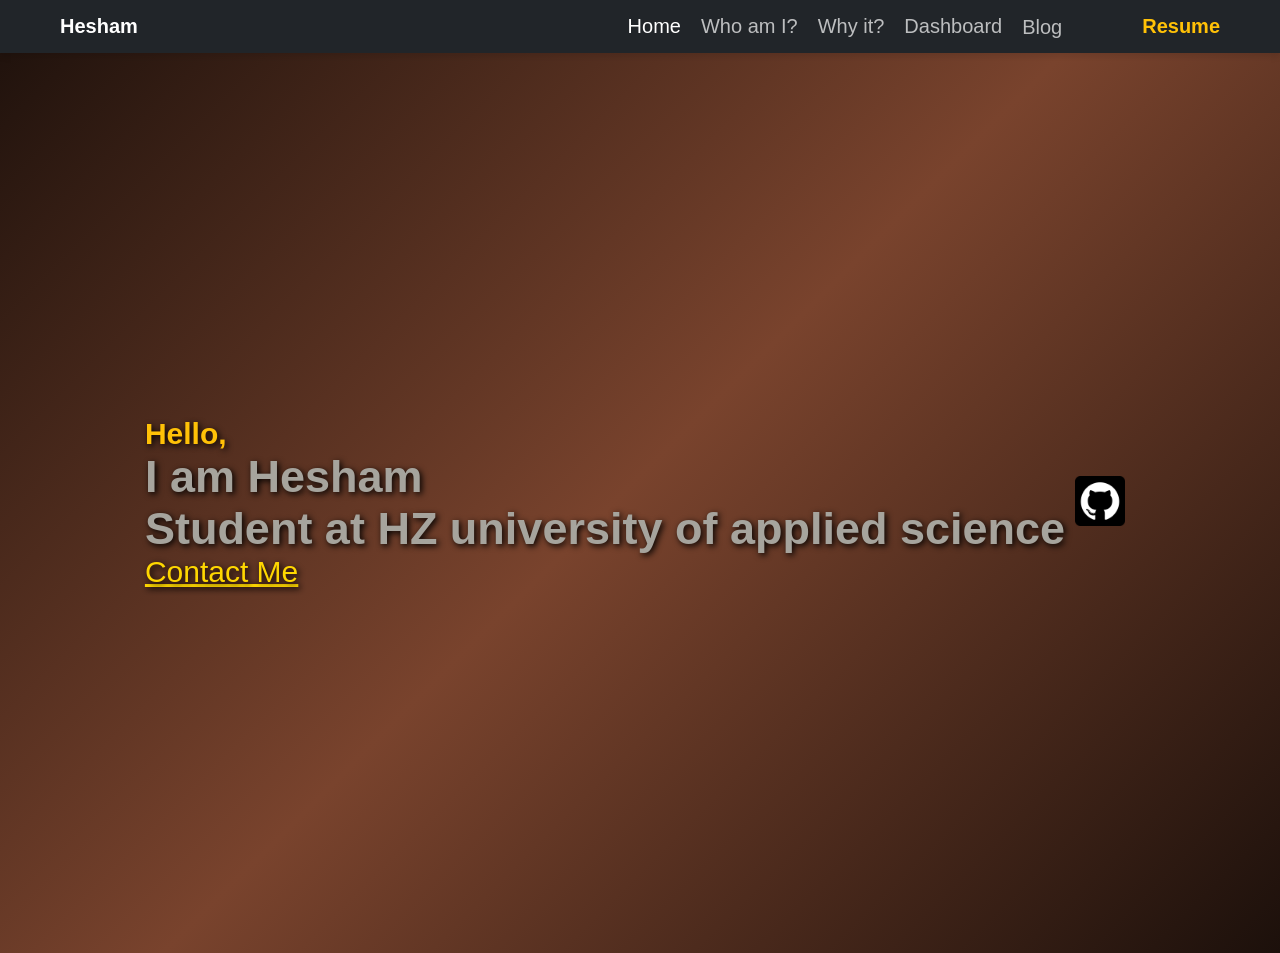
==== commit 30f9ddb5: "add" ====
--- a/index.html
+++ b/index.html
@@ -44,10 +44,7 @@
       <h4>Hello,</h4>
       <h1>I am Hesham</h1>
       <h1>Student at HZ university of applied science</h1>
-      <p>
-        I am accurate in time, also a good communication person, I love
-        working with other people.
-      </p>
+      
 
       <a class="nav-link" href="https://linktr.ee/ase30az" target="_blank" class="nav">Contact Me</a>
     </div>
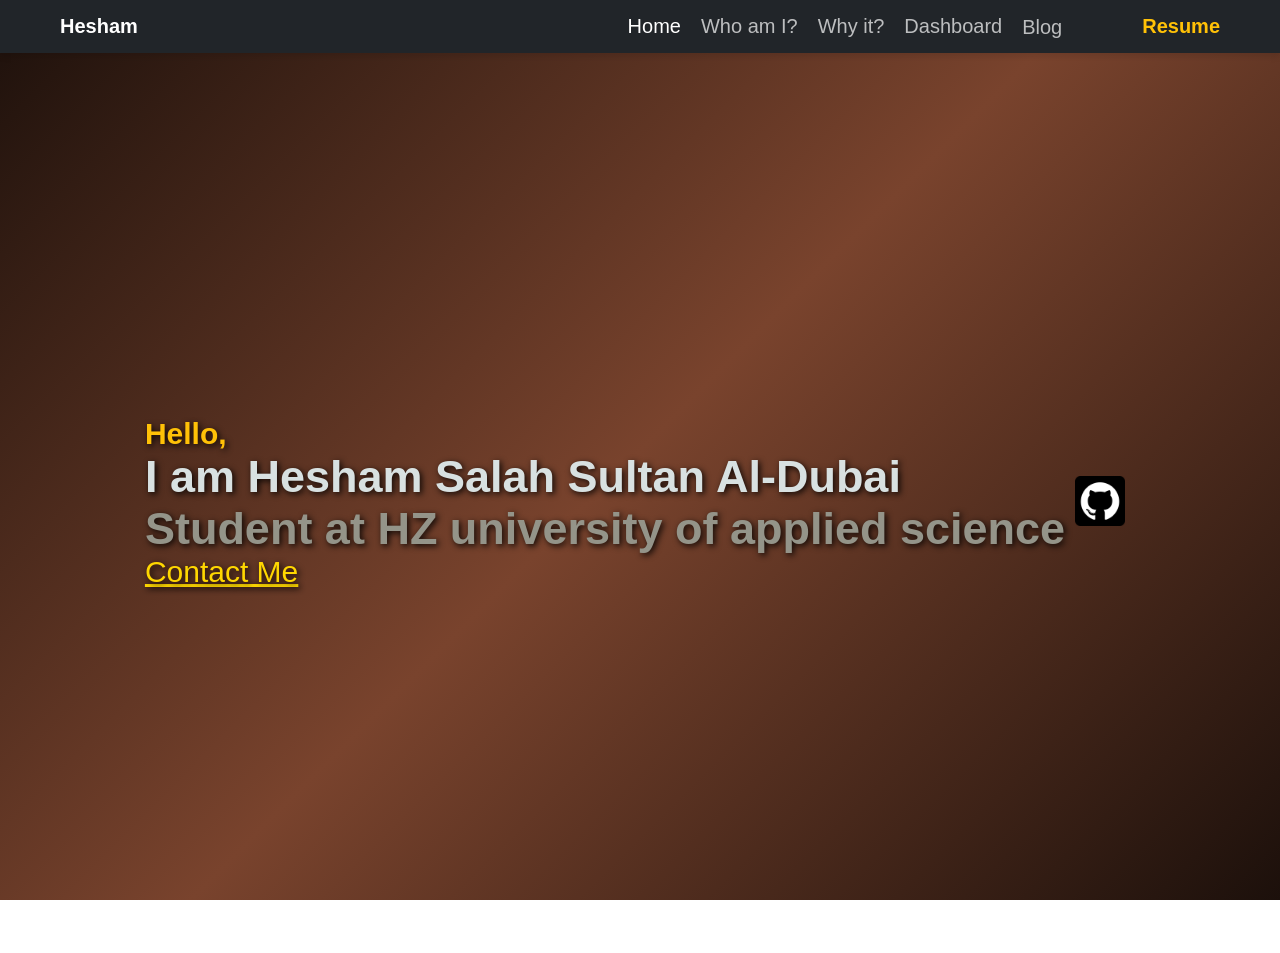
==== commit 6471c52e: "text color" ====
--- a/index.html
+++ b/index.html
@@ -42,8 +42,8 @@
   <section class="home">
     <div class="text">
       <h4>Hello,</h4>
-      <h1>I am Hesham</h1>
-      <h1>Student at HZ university of applied science</h1>
+      <h1 class="indexH">I am Hesham Salah Sultan Al-Dubai</h1>
+      <h2>Student at HZ university of applied science</h1>
       
 
       <a class="nav-link" href="https://linktr.ee/ase30az" target="_blank" class="nav">Contact Me</a>
--- a/style.css
+++ b/style.css
@@ -1,17 +1,22 @@
-/*  Basic Resets   */
 * {
   margin: 0;
   padding: 0;
   box-sizing: border-box;
   font-family: sans-serif;
 }
-body {
+
+html, body {
+  margin: 0;
+  padding: 0;
+  min-height: 100vh;
+  width: 100%;
   background: linear-gradient(135deg, #1c100b 0%, #79432d 50%, #1c100b 100%);
-}
-
-/*   Main Navbar Styling  */
+  background-attachment: fixed; /* Keeps background gradient seamless while scrolling */
+}
+
+/*  Main Navbar Styling  */
 .header {
-  background-color: #212529; /* Dark background */
+  background-color: #212529; 
   box-shadow: 0 4px 6px rgba(0, 0, 0, 0.1);
 }
 
@@ -38,11 +43,13 @@
   gap: 20px;
   align-content: space-between;
 }
+
 .menu-btn {
   margin-right: 100px;
   align-items: center;
   margin-bottom: 22px;
 }
+
 .nav-menu {
   list-style: none;
   display: flex;
@@ -53,55 +60,49 @@
 }
 
 .nav-menu a {
-  color: rgba(255, 255, 255, 0.7); /* Light grey text */
+  color: rgba(255, 255, 255, 0.7); 
   text-decoration: none;
   font-size: 20px;
   transition: color 0.3s ease;
   position: static;
 }
 
-.nav-menu a.active, a:hover{
-  color: white;
-}
+.nav-menu a.active, 
+.nav-menu a:hover {
+  color: white;
+}
+
 .resume-btn {
   color: #ffc107 !important;
   font-weight: bold;
 }
 
-/*Dropdown Styling (Blog) */
+/* Dropdown Styling (Blog) */
 .dropdown {
   position: absolute;
 }
 
+/* dropdown menu appears directly beneath Blog */
 .dropdown-menu {
-  display: none; /* Hidden by default */
-  position: relative;
+  display: none;
+  position: absolute;
   top: 100%;
-  /* left: 0; */
+  left: 0;
   list-style: none;
   min-width: 140px;
   padding: 10px 20px;
   border-radius: 4px;
   box-shadow: 0 4px 4px rgba(0, 0, 0, 0.4);
   z-index: 1000;
-}
-
-/* .dropdown-menu{
-  display: none; 
-  background: none;
-  border: none;
-  color: white;
-  font-size: 1.8rem;
-  cursor: pointer;
-} */
+  background-color: #212529;
+}
 
 /* Show dropdown on hover */
 .dropdown:hover .dropdown-menu {
   display: block;
 }
 
-/*here start dashboard*/
-
+/* Dashboard Page */
 .dashboard {
   height: 100%;
   width: 100%;
@@ -113,6 +114,7 @@
   color: gold;
   font-size: large;
 }
+
 .tableDashoard,
 th,
 td {
@@ -123,7 +125,7 @@
   margin-bottom: 5%;
   color: white;
   padding: 5px 25px;
-  text-shadow: 2px 2px 6px rgba(0, 0, 0, 9);
+  text-shadow: 2px 2px 6px rgba(0, 0, 0, 0.9);
   border-style: groove;
   border-radius: 25px;
   font-size: large;
@@ -138,10 +140,10 @@
   text-align: center;
   color: gold;
   margin-top: 90px;
-  text-shadow: 2px 2px 6px rgba(0, 0, 0, 9);
-}
-
-/* here start index*/
+  text-shadow: 2px 2px 6px rgba(0, 0, 0, 0.9);
+}
+
+/* Home / Index Page */
 .home {
   display: flex;
   align-items: center;
@@ -155,31 +157,37 @@
   justify-content: space-between;
   height: 100%;
   font-size: 30px;
-  text-shadow: 2px 2px 6px rgba(0, 0, 0, 9);
-}
+  text-shadow: 2px 2px 6px rgba(0, 0, 0, 0.9);
+}
+.indexH {
+  color: rgb(216, 225, 225);
+}
+
 .home .text h4 {
   color: #ffc107;
 }
-.home .text h1 {
-  color: #a6a49d;
-}
+
+
 .home .text h2 {
-  color: #383835;
-}
+  color: #949489;
+}
+
 .home .text p {
   color: rgb(253, 249, 249);
   max-width: 800px;
   font-size: 35px;
-  text-shadow: 2px 2px 6px rgba(0, 0, 0, 9);
-}
+  text-shadow: 2px 2px 6px rgba(0, 0, 0, 0.9);
+}
+
 .home .text a {
   color: gold;
 }
+
 .img-h {
   padding: 10px;
 }
 
-/*here start about / who am i */
+/* About / Who Am I Page */
 .about {
   display: flex;
   align-items: center;
@@ -187,15 +195,14 @@
   min-height: 100vh;
   margin-top: 10%;
 }
+
 .about .img-s {
-  align-items: center;
-  align-content: center;
   margin-bottom: auto;
-  margin-right: 10px;
-}
+}
+
 .img-r {
   display: flex;
-  direction: row;
+  flex-direction: row;
   gap: 10px;
 }
 
@@ -206,36 +213,41 @@
   border-radius: 30%;
   margin-bottom: 30%;
 }
-.about text {
-  align-content: center;
-}
+
 .about h3 {
-  align-items: center;
-  justify-content: space-between;
-  height: 100%;
   font-size: 30px;
-  text-shadow: 2px 2px 6px rgba(0, 0, 0, 9);
+  text-shadow: 2px 2px 6px rgba(0, 0, 0, 0.9);
   color: #ff3dc8;
-  transform: translateY(-6);
+}
+.whotext {
+  color: aliceblue;
+  width: 90%;
+  max-width: 850px;
+  min-height: 65vh;
+  margin: 4px auto;
+  background-color: rgba(0, 0, 0, 0.2); 
+  border: 1px solid rgba(255, 255, 255, 0.1);
+  border-radius: 11px;
+  box-shadow: 0 10px 20px rgba(0, 0, 0, 0.3);
+  transform: translateY(-3px);
+  text-align: left;
 }
 
 .about .text p {
   color: rgb(253, 249, 249);
   max-width: 800px;
   font-size: 35px;
-  text-shadow: 2px 2px 6px rgba(0, 0, 0, 9);
-}
-
-/*here start Why It*/
+  text-shadow: 2px 2px 6px rgba(0, 0, 0, 0.9);
+}
+
+/* Why IT Page */
 .why-it {
   display: flex;
+  flex-direction: column;
   align-items: center;
   justify-content: center;
-  min-height: 100vh;
-}
-.why-it {
+  min-height: 65vh;
   width: 80%;
-  max-width: auto;
   margin: 50px auto;
   background-color: rgba(0, 0, 0, 0.2);
   border: 1px solid rgba(255, 255, 255, 0.1);
@@ -244,25 +256,26 @@
   transform: translateY(-5px);
   text-align: left;
 }
+
 .why-it h2 {
   color: gold;
-  height: 100%;
   margin-right: 20px;
   font-size: 30px;
 }
+
 .why-it p {
   color: aliceblue;
   max-width: 900px;
   font-size: 25px;
-  justify-content: space-between;
   text-shadow: 0 4px 6px rgba(0, 0, 0, 0.2);
 }
 
-/*here start Blog */
+/* Blog Page */
 .blog {
   margin-top: 50px;
   min-height: 100vh;
 }
+
 .bolgText {
   width: 80%;
   max-width: 900px;
@@ -275,39 +288,43 @@
   text-align: center;
 }
 
-/* here start goals */
-
+/* Goals Page */
 .goals {
   margin-top: 50px;
   min-height: 100vh;
 }
+
 .textGoals {
   text-align: center;
   color: gold;
   margin-top: 90px;
-  text-shadow: 2px 2px 6px rgba(0, 0, 0, 9);
-}
+  text-shadow: 2px 2px 6px rgba(0, 0, 0, 0.9);
+}
+
 .textgoal {
   width: 80%;
   max-width: 900px;
   margin: 30px auto;
   background-color: rgba(0, 0, 0, 0.2);
-  border: 1px solid rgba(255, 255, 255, 0.1);
+  border: 2px solid rgba(255, 255, 255, 0.1);
   border-radius: 12px;
   box-shadow: 0 10px 20px rgba(0, 0, 0, 0.5);
   transform: translateY(-3px);
-  text-align: center;
-}
+  text-align: left;
+}
+
 .textgoal h3 {
   margin-top: 20px;
   margin-bottom: 10px;
   color: green;
   font-size: 35px;
 }
+
 .textgoal p {
   color: white;
   font-size: 30px;
 }
+
 .tableGoals {
   max-width: 900px;
   border: 5px solid wheat;
@@ -316,23 +333,41 @@
   margin-bottom: 5%;
   color: white;
   font-size: 20px;
-  text-shadow: 2px 2px 6px rgba(0, 0, 0, 9);
+  text-shadow: 2px 2px 6px rgba(0, 0, 0, 0.9);
   border-radius: 25px;
   border-style: groove;
 }
+
 .good {
   color: greenyellow;
 }
+
 .bad {
   color: red;
 }
-/*here start diraction*/
-
-.diractionText h1, h2{
+
+/* Direction Page */
+.diractionText h1, 
+.diractionText h2 {
   font-size: 25px;
-  color:#d48b0dd0;
+  color: #d48b0dd0;
   width: 85%;
   max-width: 300px;
+  margin: 10px auto;
+  background-color: rgba(0, 0, 0, 0.2);
+  border: 1px solid rgba(255, 255, 255, 0.1);
+  border-radius: 11px;
+  box-shadow: 0 10px 20px rgba(0, 0, 0, 0.3);
+  transform: translateY(40px);
+  text-align: center;
+}
+
+.diractionA,
+.diractionB,
+.diractionC {
+  color: aliceblue;
+  width: 90%;
+  max-width: 850px;
   margin: 10px auto;
   background-color: rgba(0, 0, 0, 0.2);
   border: 1px solid rgba(255, 255, 255, 0.1);
@@ -340,52 +375,5 @@
   box-shadow: 0 10px 20px rgba(0, 0, 0, 0.3);
   transform: translateY(40px);
   text-align: left;
-}
-.diractionText{
-  color: green;
-  width: 30%;
-  max-width: 1080px;
-  margin: 50px auto;
-  background-color: rgba(0, 0, 0, 0.2);
-  border: 1px solid rgba(255, 255, 255, 0.1);
-  border-radius: 11px;
-  box-shadow: 0 10px 20px rgba(0, 0, 0, 0.3);
-  transform: translateY(-3px);
-
-}
-.diractionA {
-  color: aliceblue;
-  width: 90%;
-  max-width: 800px;
-  margin: 10px auto;
-  background-color: rgba(0, 0, 0, 0.2);
-  border: 1px solid rgba(255, 255, 255, 0.1);
-  border-radius: 11px;
-  box-shadow: 0 10px 20px rgba(0, 0, 0, 0.3);
-  transform: translateY(40px);
-  text-align: left;
-}
-.diractionB{
-  color: aliceblue;
-  width: 90%;
-  max-width: 800px;
-  margin: 10px auto;
-  background-color: rgba(0, 0, 0, 0.2);
-  border: 1px solid rgba(255, 255, 255, 0.1);
-  border-radius: 11px;
-  box-shadow: 0 10px 20px rgba(0, 0, 0, 0.3);
-  transform: translateY(40px);
-  text-align: left;
-}
-.diractionC{
-  color: aliceblue;
-  width: 90%;
-  max-width: 850px;
-  margin: 40px auto;
-  background-color: rgba(0, 0, 0, 0.2);
-  border: 1px solid rgba(255, 255, 255, 0.1);
-  border-radius: 11px;
-  box-shadow: 0 10px 20px rgba(0, 0, 0, 0.3);
-  transform: translateY(40px);
-  text-align: left;
-}
+  font-size: 35px;
+}
